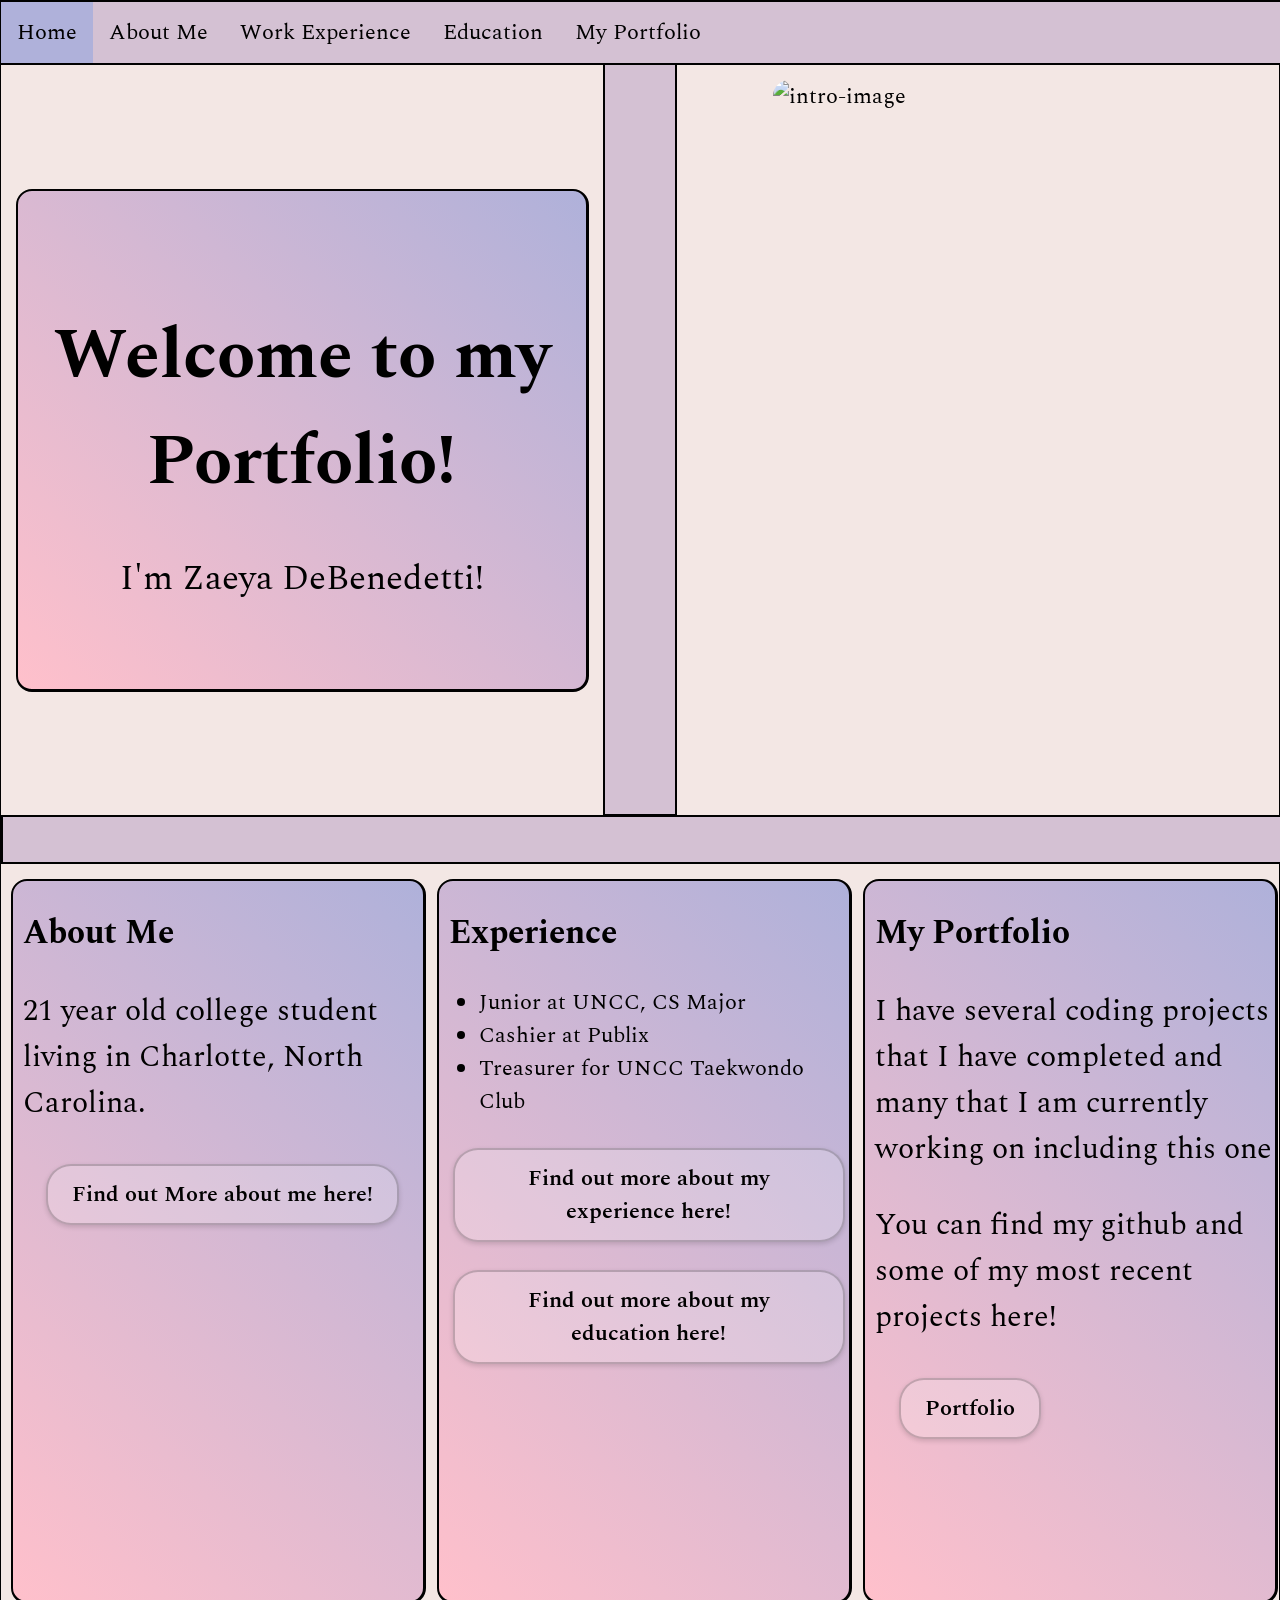
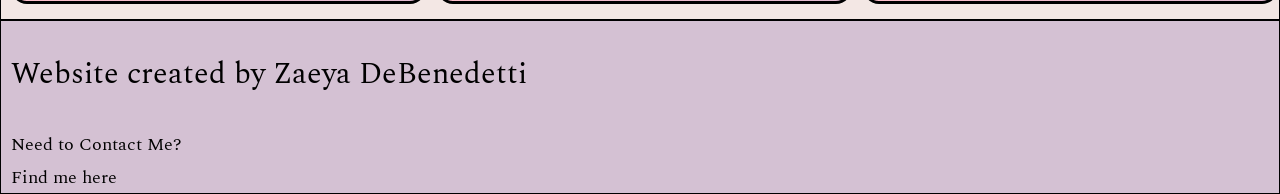
==== index.html @ 3705e1ce "minor fix to index.html" ====
<!doctype html>

<html lang="en">
  <head>
    <meta charset="utf-8" />
    <title>Zaeya's Portfolio</title>
    <link href="./Home/home.css" rel="stylesheet" />
    <link href="./general.css" rel="stylesheet" />
    <link
      href="https://fonts.googleapis.com/css?family=Spectral"
      rel="stylesheet"
    />
    <script src="./Home/home.js"></script>
  </head>
  <style>
    button,
    body {
      font-family: "Spectral";
      font-size: 22px;
    }
  </style>
  <header>
    <section class="nav-bar">
      <ul>
        <li><a class="active" href="">Home</a></li>
        <li><a href="./Bio/about-me.html">About Me</a></li>
        <li><a href="./Experience/work-ex.html">Work Experience</a></li>
        <li><a href="./Experience/education.html">Education</a></li>
        <li><a href="./Portfolio/portfolio-hub.html">My Portfolio</a></li>
      </ul>
    </section>
  </header>
  <body>
    <main class="mc">
      <section class="welcome-home">
        <div class="welcome-text h-block0">
          <h1>Welcome to my Portfolio!</h1>
          <h1>I'm Zaeya DeBenedetti!</h1>
        </div>
        <div class="divider-bar"></div>
        <div class="welcome-img">
          <img src="./Home/home-photos/cover-photo1.png" alt="intro-image" />
        </div>
      </section>
      <div class="filler-bar"></div>
      <section class="intro-home">
        <div class="about-me h-block1">
          <h2>About Me</h2>
          <p>
            21 year old college student living in Charlotte, North Carolina.
          </p>
          <p>
            <a href="../Bio/about-me.html"
              ><button>Find out More about me here!</button></a
            >
          </p>
        </div>
        <div class="exp h-block1">
          <h2>Experience</h2>
          <ul>
            <li>Junior at UNCC, CS Major</li>
            <li>Cashier at Publix</li>
            <li>Treasurer for UNCC Taekwondo Club</li>
          </ul>
          <p>
            <a href="../Experience/work-ex.html"
              ><button>Find out more about my experience here!</button></a
            >
            <a href="../Experience/education.html"
              ><button>Find out more about my education here!</button></a
            >
          </p>
        </div>
        <div class="h-block1">
          <h2>My Portfolio</h2>
          <p>
            I have several coding projects that I have completed and many that I
            am currently working on including this one
          </p>
          <p>
            You can find my github and some of my most recent projects here!
          </p>
          <a href="../Portfolio/portfolio-hub.html"
            ><button>Portfolio</button></a
          >
        </div>
      </section>
    </main>
  </body>
  <footer>
    <section class="foot">
      <p>Website created by Zaeya DeBenedetti</p>
      <small>Need to Contact Me?</small>
      <div></div>
      <small>Find me here</small>
    </section>
  </footer>
</html>
---- Home/home.css ----
.welcome-home {
  display: grid;
  grid-template-columns: 1fr auto 1fr;
  align-items: center;
  background-color: #f3e7e4;
}
section {
  padding: 0;
}
.divider-bar {
  width: 70px;
  height: 100%;
  background-color: #d4c1d3;
  border-top: 0px;
  border-left: 2px;
  border-right: 2px;
  border-style: solid;
  border-top: 0px;
  border-left: 2px;
  border-right: 2px;
  border-style: solid;
}
.welcome-img {
  justify-self: center;
  place-self: center;
}
.welcome-img img {
  height: 80vh;
  width: 32vw;
  border-radius: 1rem;
  margin: 15px 0;
  display: block;
}
.h-block0 {
  width: min(45vw, 520px);
  height: 50vh;
  border-radius: 1rem;
  background-image: linear-gradient(45deg, pink, #afb1da);
  border-left: 2px;
  border-top: 2px;
  border-style: solid;
  display: flex;
  flex-direction: column;
  justify-content: center;
  align-items: center;
  text-align: center;
  justify-self: center;
  place-self: center;
  padding: 1.5rem;
}
.filler-bar {
  width: 100%;
  height: 5vh;
  background-color: #d4c1d3;
  border-top: 1px;
  border-bottom: 1px;
  border-style: solid;
}
.intro-home {
  display: grid;
  grid-template-columns: 1fr 1fr 1fr;
}
.h-block1 {
  width: 32vw;
  height: 80vh;
  border-radius: 1rem;
  background-image: linear-gradient(45deg, pink, #afb1da);
  border-left: 2px;
  border-top: 2px;
  border-style: solid;
  margin-left: 10px;
  margin-top: 15px;
  margin-bottom: 15px;
  transition: transform 0.3s ease;
  cursor: pointer;
}

.h-block1:hover {
  transform: scale(1.05);
}
.exp-intro {
  display: flex;
  flex-direction: row-reverse;
}
.port-intro {
  display: flex;
}
.welcome-home .welcome-text h1 {
  padding-left: 0;
}
.welcome-home .welcome-text h1:first-of-type {
  font-size: 70px;
  margin-bottom: 0.5rem;
}
.welcome-home .welcome-text h1:last-of-type {
  font-size: 35px;
  font-weight: 400;
}
p {
  font-size: 30px;
}
a {
  padding-left: 30px;
}

/* Button Styling */
button {
  background-color: #fff3;
  color: black;
  border: 2px solid #0003;
  border-radius: 25px;
  padding: 12px 24px;
  font-size: 16px;
  font-weight: 600;
  cursor: pointer;
  transition: background-color 0.3s ease, transform 0.3s ease;
  text-decoration: none;
  display: inline-block;
  margin: 8px 4px;
  box-shadow: 0 2px 5px rgba(0, 0, 0, 0.15);
}

button:hover {
  background-color: #fff6;
  transform: translateY(-2px);
  box-shadow: 0 4px 9px rgba(0, 0, 0, 0.22);
}

button:active {
  transform: translateY(0);
}

/* Button Container Alignment */
.about-me p:last-of-type,
.exp p {
  display: flex;
  flex-direction: column;
  align-items: center;
  gap: 12px;
  margin-top: 15px;
}

.exp p a,
.h-block1 p:last-of-type a,
.about-me p:last-of-type a {
  padding-left: 0;
}

.h-block1 p:last-of-type {
  display: flex;
  justify-content: center;
  margin-top: 15px;
}
---- general.css ----
/* General CSS that all webpages will use. This will make the various css files less redundant as I can pull from this general document.
File will replace the footer file as footer will now be included in this file
File will feature nav-bar, footer and various section elements that are found among all the files so far */

/* Nav-Bar */
.nav-bar ul {
  list-style-type: none;
  margin: 0;
  padding: 0;
  background-color: #d4c1d3;
  display: flex;
}
.nav-bar ul li a {
  display: block;
  color: black;
  padding: 14px 16px;
  text-decoration: none;
}
.nav-bar ul li a:hover {
  background-color: #afb1da;
}
.nav-bar ul li a.active {
  background-color: #afb1da;
}
.nav-bar {
  padding-top: 0;
  width: 100%;
  float: left;
  border-top: 2px;
  border-style: solid;
}

/* common body css properties */
body h1,
h2,
h3,
p,
small {
  padding-left: 10px;
}
body {
  background-color: #f3e7e4;
  color: black;
  margin: 0;
  padding: 0;
}
section {
  border: 1px;
  border-style: solid;
  overflow: hidden;
}
.sec-title {
  background-color: #d4c1d3;
  border-top: 2px;
  border-bottom: 2px;
  border-style: solid;
}
/* Footer */
.foot {
  background-color: #d4c1d3;
}
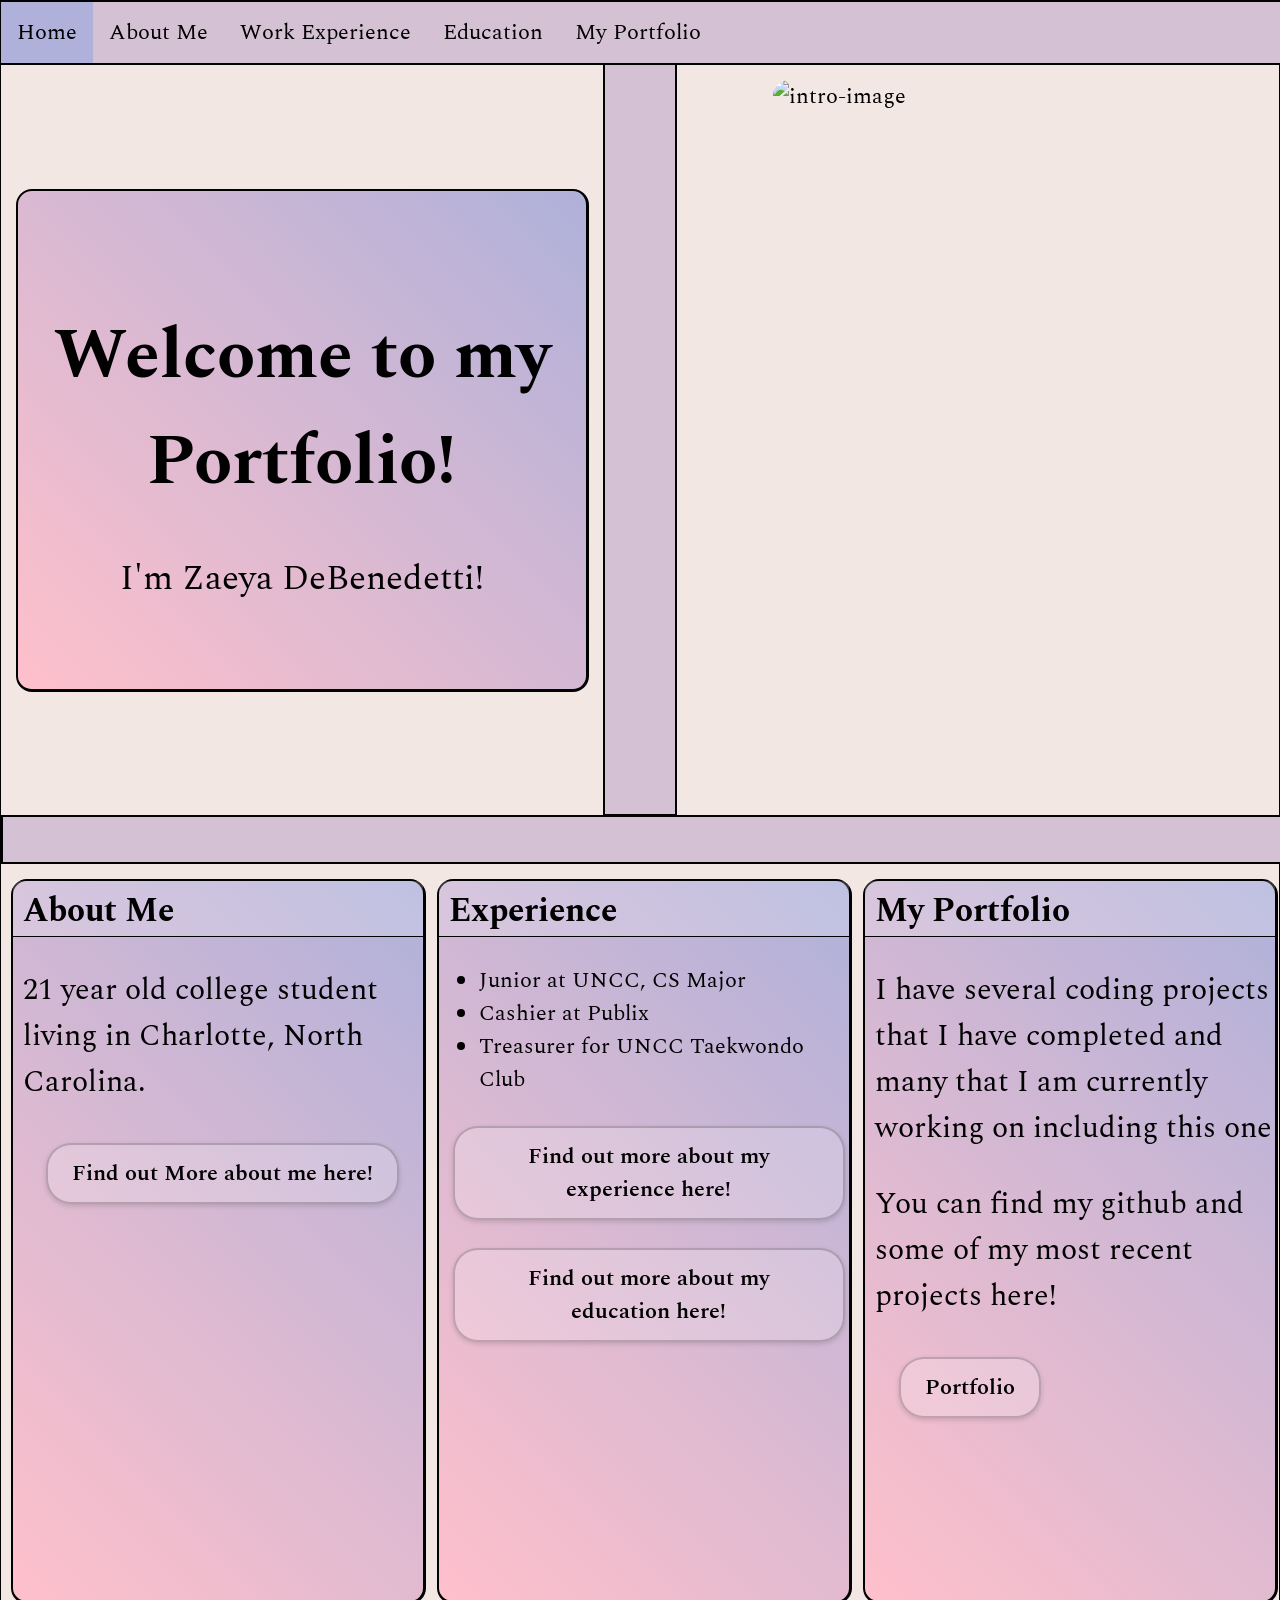
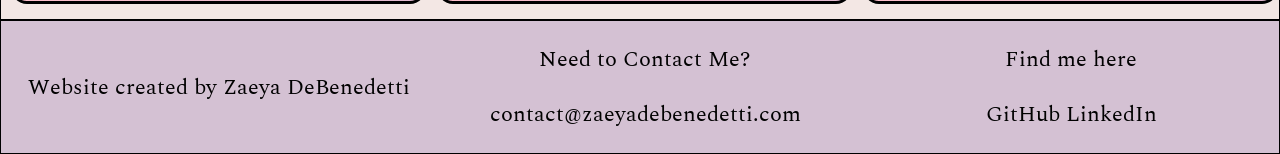
==== commit 0d200a95: "Basic footer implemented" ====
--- a/index.html
+++ b/index.html
@@ -89,10 +89,25 @@
   </body>
   <footer>
     <section class="foot">
-      <p>Website created by Zaeya DeBenedetti</p>
-      <small>Need to Contact Me?</small>
-      <div></div>
-      <small>Find me here</small>
+      <div>
+        <p>Website created by Zaeya DeBenedetti</p>
+      </div>
+      <div>
+        <p>Need to Contact Me?</p>
+        <p>
+          <a
+            href="mailto:contact@zaeyadebenedetti.com?subject=Portfolio%20Inquiry"
+            >contact@zaeyadebenedetti.com</a
+          >
+        </p>
+      </div>
+      <div>
+        <p>Find me here</p>
+        <p>
+          <a href="https://github.com/Azeyzzz">GitHub</a>
+          <a href="https://www.linkedin.com/in/zaeyadebenedetti/">LinkedIn</a>
+        </p>
+      </div>
     </section>
   </footer>
 </html>
--- a/Home/home.css
+++ b/Home/home.css
@@ -96,40 +96,22 @@
   font-size: 35px;
   font-weight: 400;
 }
-p {
+main p {
   font-size: 30px;
 }
-a {
+main a {
   padding-left: 30px;
 }
-
-/* Button Styling */
-button {
+.h-block1 h2 {
+  border-bottom: 1px;
+  border-top: 0px;
+  border-right: 0px;
+  border-left: 0px;
+  border-style: solid;
+  margin-top: 0px;
+  padding-top: 5px;
   background-color: #fff3;
-  color: black;
-  border: 2px solid #0003;
-  border-radius: 25px;
-  padding: 12px 24px;
-  font-size: 16px;
-  font-weight: 600;
-  cursor: pointer;
-  transition: background-color 0.3s ease, transform 0.3s ease;
-  text-decoration: none;
-  display: inline-block;
-  margin: 8px 4px;
-  box-shadow: 0 2px 5px rgba(0, 0, 0, 0.15);
 }
-
-button:hover {
-  background-color: #fff6;
-  transform: translateY(-2px);
-  box-shadow: 0 4px 9px rgba(0, 0, 0, 0.22);
-}
-
-button:active {
-  transform: translateY(0);
-}
-
 /* Button Container Alignment */
 .about-me p:last-of-type,
 .exp p {
@@ -151,3 +133,6 @@
   justify-content: center;
   margin-top: 15px;
 }
+button {
+  margin: 8px 4px;
+}
--- a/general.css
+++ b/general.css
@@ -55,7 +55,46 @@
   border-bottom: 2px;
   border-style: solid;
 }
+/* button styling */
+button {
+  background-color: #fff3;
+  color: black;
+  border: 2px solid #0003;
+  border-radius: 25px;
+  padding: 12px 24px;
+  font-size: 16px;
+  font-weight: 600;
+  cursor: pointer;
+  transition:
+    background-color 0.3s ease,
+    transform 0.3s ease;
+  text-decoration: none;
+  display: inline-block;
+  box-shadow: 0 2px 5px rgba(0, 0, 0, 0.15);
+}
+button:hover {
+  background-color: #fff6;
+  transform: translateY(-2px);
+  box-shadow: 0 4px 9px rgba(0, 0, 0, 0.22);
+}
+
+button:active {
+  transform: translateY(0);
+}
 /* Footer */
 .foot {
+  display: grid;
+  grid-template-columns: 1fr 1fr 1fr;
   background-color: #d4c1d3;
+  align-items: center;
+  text-align: center;
 }
+
+.foot a {
+  color: black;
+  text-decoration: none;
+}
+
+.foot a:hover {
+  text-decoration: underline;
+}
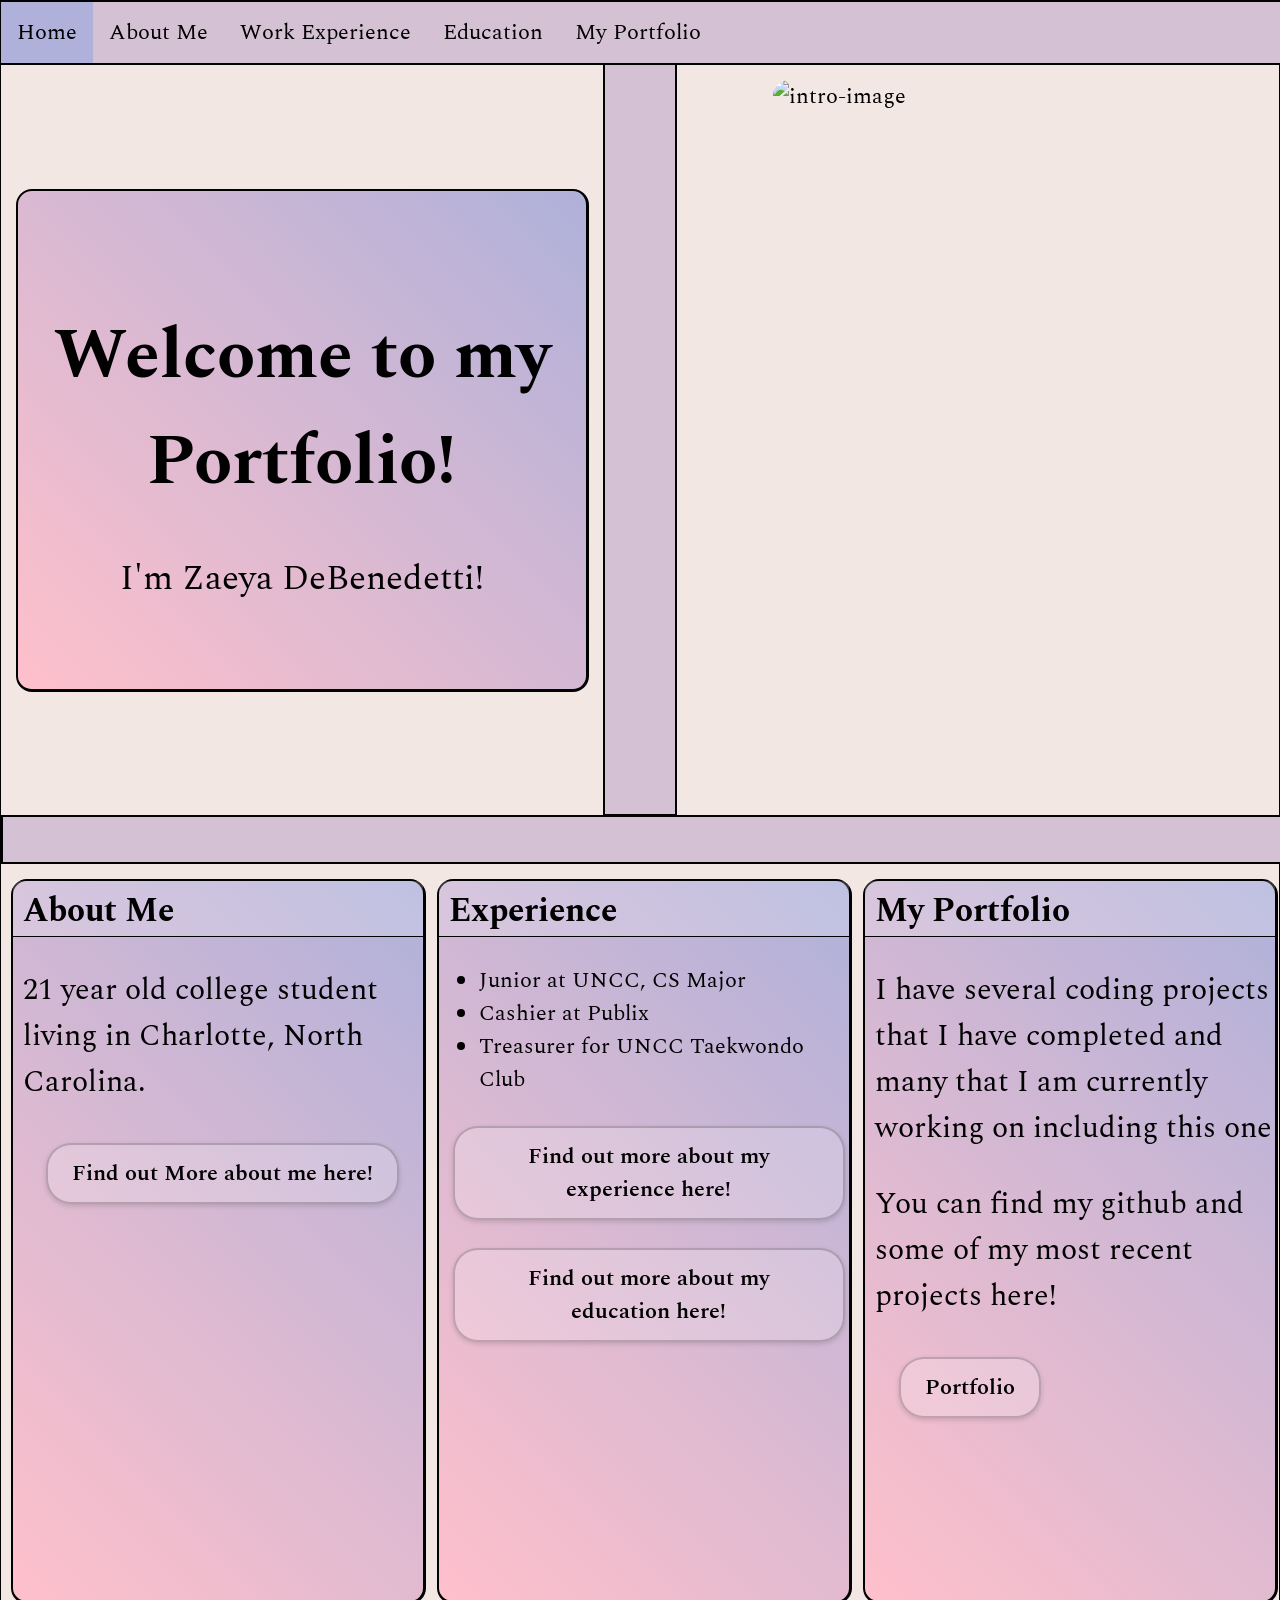
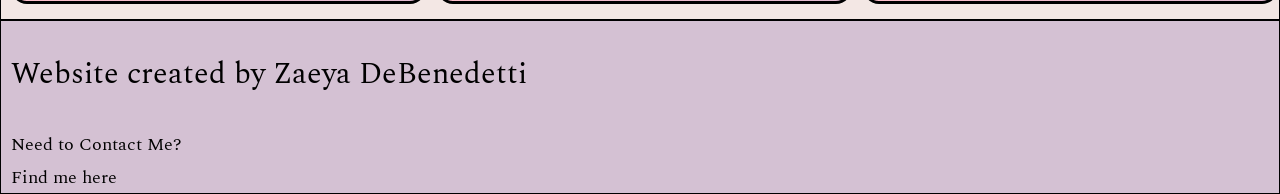
==== commit 31dc489b: "Revert "Basic footer implemented"" ====
--- a/index.html
+++ b/index.html
@@ -89,25 +89,10 @@
   </body>
   <footer>
     <section class="foot">
-      <div>
-        <p>Website created by Zaeya DeBenedetti</p>
-      </div>
-      <div>
-        <p>Need to Contact Me?</p>
-        <p>
-          <a
-            href="mailto:contact@zaeyadebenedetti.com?subject=Portfolio%20Inquiry"
-            >contact@zaeyadebenedetti.com</a
-          >
-        </p>
-      </div>
-      <div>
-        <p>Find me here</p>
-        <p>
-          <a href="https://github.com/Azeyzzz">GitHub</a>
-          <a href="https://www.linkedin.com/in/zaeyadebenedetti/">LinkedIn</a>
-        </p>
-      </div>
+      <p>Website created by Zaeya DeBenedetti</p>
+      <small>Need to Contact Me?</small>
+      <div></div>
+      <small>Find me here</small>
     </section>
   </footer>
 </html>
--- a/Home/home.css
+++ b/Home/home.css
@@ -96,10 +96,10 @@
   font-size: 35px;
   font-weight: 400;
 }
-main p {
+p {
   font-size: 30px;
 }
-main a {
+a {
   padding-left: 30px;
 }
 .h-block1 h2 {
--- a/general.css
+++ b/general.css
@@ -83,18 +83,5 @@
 }
 /* Footer */
 .foot {
-  display: grid;
-  grid-template-columns: 1fr 1fr 1fr;
   background-color: #d4c1d3;
-  align-items: center;
-  text-align: center;
 }
-
-.foot a {
-  color: black;
-  text-decoration: none;
-}
-
-.foot a:hover {
-  text-decoration: underline;
-}
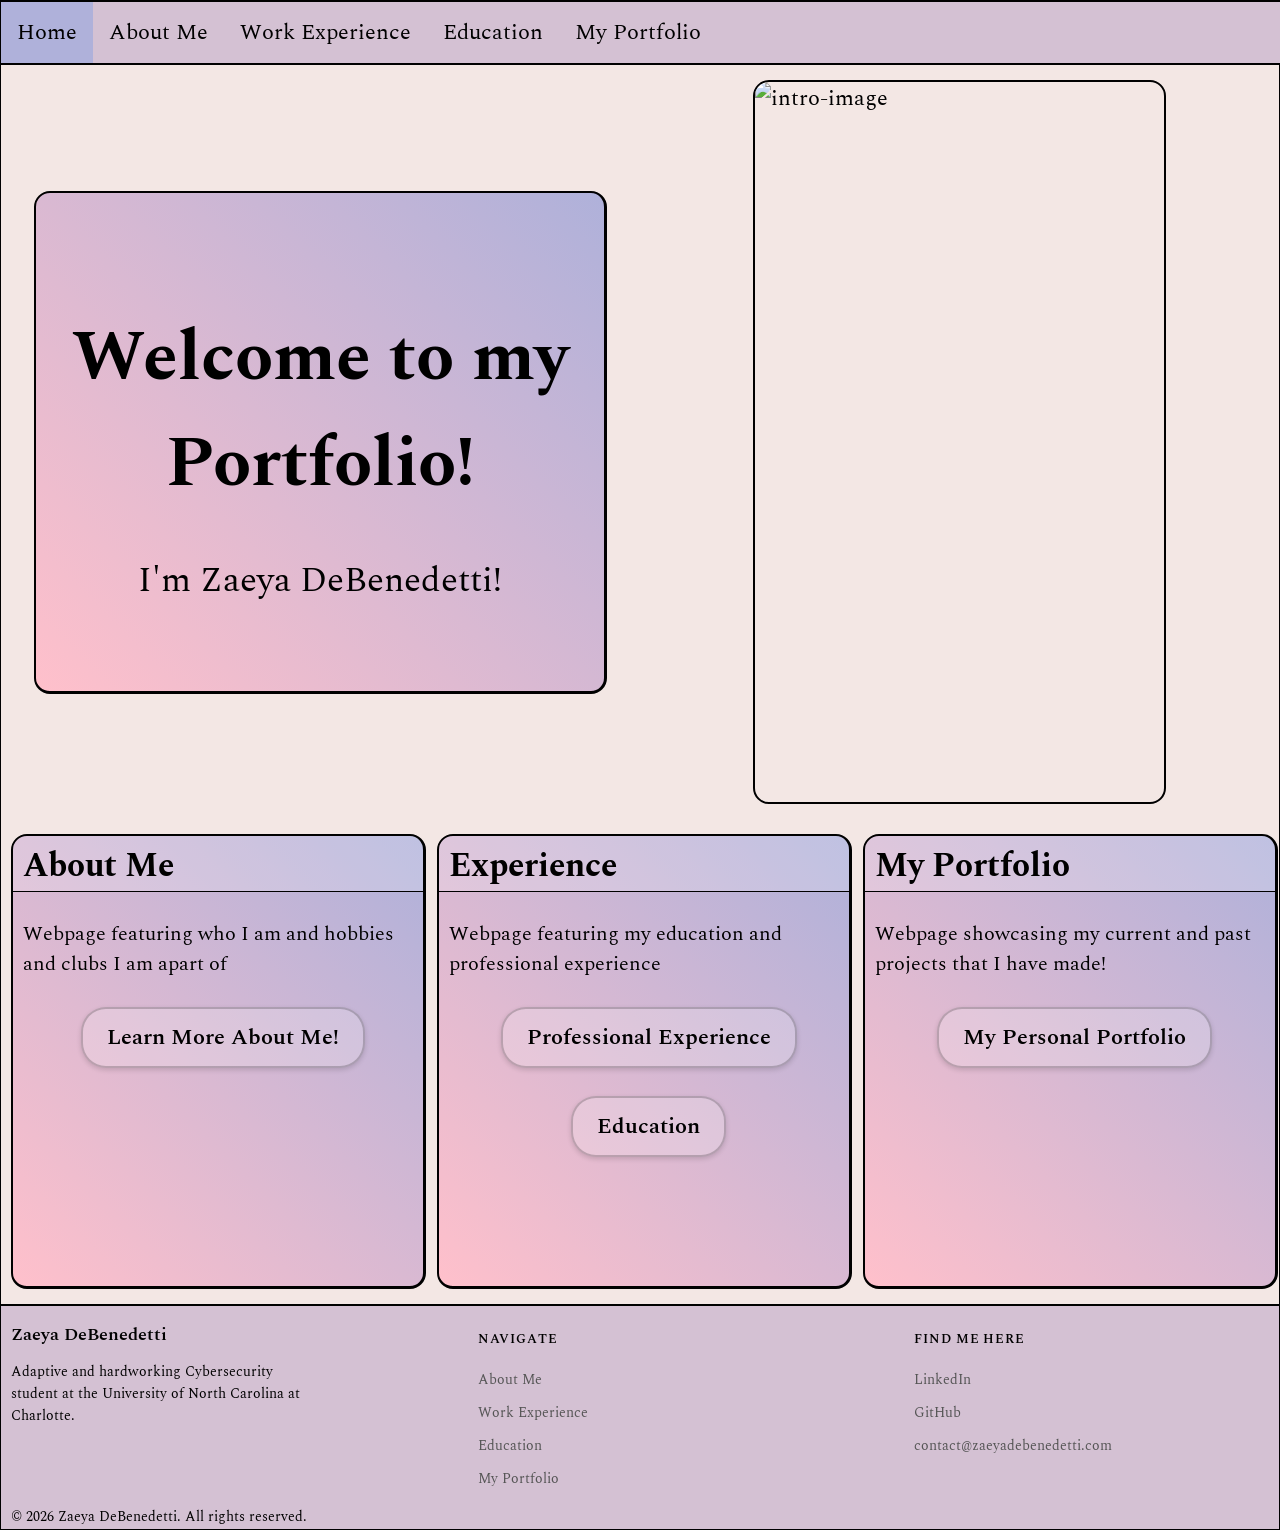
==== commit 43575fe1: "Final changes to index page and footer" ====
--- a/index.html
+++ b/index.html
@@ -37,62 +37,95 @@
           <h1>Welcome to my Portfolio!</h1>
           <h1>I'm Zaeya DeBenedetti!</h1>
         </div>
-        <div class="divider-bar"></div>
         <div class="welcome-img">
           <img src="./Home/home-photos/cover-photo1.png" alt="intro-image" />
         </div>
       </section>
-      <div class="filler-bar"></div>
       <section class="intro-home">
         <div class="about-me h-block1">
           <h2>About Me</h2>
-          <p>
-            21 year old college student living in Charlotte, North Carolina.
-          </p>
+          <p>Webpage featuring who I am and hobbies and clubs I am apart of</p>
           <p>
             <a href="../Bio/about-me.html"
-              ><button>Find out More about me here!</button></a
+              ><button>Learn More About Me!</button></a
             >
           </p>
         </div>
         <div class="exp h-block1">
           <h2>Experience</h2>
-          <ul>
-            <li>Junior at UNCC, CS Major</li>
-            <li>Cashier at Publix</li>
-            <li>Treasurer for UNCC Taekwondo Club</li>
-          </ul>
+          <p>Webpage featuring my education and professional experience</p>
           <p>
             <a href="../Experience/work-ex.html"
-              ><button>Find out more about my experience here!</button></a
+              ><button>Professional Experience</button></a
             >
             <a href="../Experience/education.html"
-              ><button>Find out more about my education here!</button></a
+              ><button>Education</button></a
             >
           </p>
         </div>
-        <div class="h-block1">
+        <div class="port h-block1">
           <h2>My Portfolio</h2>
           <p>
-            I have several coding projects that I have completed and many that I
-            am currently working on including this one
+            Webpage showcasing my current and past projects that I have made!
           </p>
           <p>
-            You can find my github and some of my most recent projects here!
+            <a href="../Portfolio/portfolio-hub.html"
+              ><button>My Personal Portfolio</button></a
+            >
           </p>
-          <a href="../Portfolio/portfolio-hub.html"
-            ><button>Portfolio</button></a
-          >
         </div>
       </section>
     </main>
+    <footer>
+      <section class="foot">
+        <div class="zaeya-footer">
+          <h2>Zaeya DeBenedetti</h2>
+          <p>
+            Adaptive and hardworking Cybersecurity student at the University of
+            North Carolina at Charlotte.
+          </p>
+          <p class="rights-footer">
+            © 2026 Zaeya DeBenedetti. All rights reserved.
+          </p>
+        </div>
+        <div class="footer-nav">
+          <h3>Navigate</h3>
+          <ul>
+            <!-- <li><a href="./index.html">Home</a></li> -->
+            <li><a href="../Bio/about-me.html">About Me</a></li>
+            <li><a href="../Experience/work-ex.html">Work Experience</a></li>
+            <li><a href="../Experience/education.html">Education</a></li>
+            <li><a href="../Portfolio/portfolio-hub.html">My Portfolio</a></li>
+          </ul>
+        </div>
+        <div class="footer-nav">
+          <h3>FInd me Here</h3>
+          <ul>
+            <li>
+              <a
+                href="https://www.linkedin.com/in/zaeyadebenedetti/"
+                target="_blank"
+                rel="noopener noreferrer"
+                >LinkedIn</a
+              >
+            </li>
+            <li>
+              <a
+                href="https://github.com/Azeyzzz"
+                target="_blank"
+                rel="noopener noreferrer"
+                >GitHub</a
+              >
+            </li>
+            <li>
+              <a
+                href="mailto:contact@zaeyadebenedetti.com?subject=Portfolio%20Inquiry&body=Hi%20Zaeya%2C"
+                >contact@zaeyadebenedetti.com</a
+              >
+            </li>
+          </ul>
+        </div>
+      </section>
+    </footer>
   </body>
-  <footer>
-    <section class="foot">
-      <p>Website created by Zaeya DeBenedetti</p>
-      <small>Need to Contact Me?</small>
-      <div></div>
-      <small>Find me here</small>
-    </section>
-  </footer>
 </html>
--- a/Home/home.css
+++ b/Home/home.css
@@ -1,11 +1,15 @@
 .welcome-home {
   display: grid;
-  grid-template-columns: 1fr auto 1fr;
+  grid-template-columns: 1fr 1fr;
   align-items: center;
   background-color: #f3e7e4;
+  border-bottom: 0px;
 }
 section {
   padding: 0;
+}
+.section:nth-child(4) {
+  border: 0px;
 }
 .divider-bar {
   width: 70px;
@@ -30,6 +34,8 @@
   border-radius: 1rem;
   margin: 15px 0;
   display: block;
+  border: 2px;
+  border-style: solid;
 }
 .h-block0 {
   width: min(45vw, 520px);
@@ -59,10 +65,11 @@
 .intro-home {
   display: grid;
   grid-template-columns: 1fr 1fr 1fr;
+  border-top: 0px;
 }
 .h-block1 {
   width: 32vw;
-  height: 80vh;
+  height: 50vh;
   border-radius: 1rem;
   background-image: linear-gradient(45deg, pink, #afb1da);
   border-left: 2px;
@@ -73,9 +80,11 @@
   margin-bottom: 15px;
   transition: transform 0.3s ease;
   cursor: pointer;
+  overflow: scroll;
 }
 
-.h-block1:hover {
+.h-block1:hover,
+.h-block0:hover {
   transform: scale(1.05);
 }
 .exp-intro {
@@ -97,10 +106,7 @@
   font-weight: 400;
 }
 p {
-  font-size: 30px;
-}
-a {
-  padding-left: 30px;
+  font-size: 20px;
 }
 .h-block1 h2 {
   border-bottom: 1px;
@@ -114,7 +120,8 @@
 }
 /* Button Container Alignment */
 .about-me p:last-of-type,
-.exp p {
+.exp p,
+.port p {
   display: flex;
   flex-direction: column;
   align-items: center;
@@ -123,6 +130,7 @@
 }
 
 .exp p a,
+.port p a,
 .h-block1 p:last-of-type a,
 .about-me p:last-of-type a {
   padding-left: 0;
@@ -136,3 +144,6 @@
 button {
   margin: 8px 4px;
 }
+button .footer-nav h3 {
+  padding-left: 70px !important;
+}
--- a/general.css
+++ b/general.css
@@ -31,9 +31,16 @@
 }
 
 /* common body css properties */
+html,
+body {
+  margin: 0;
+  padding: 0;
+  height: 100%;
+}
 body h1,
 h2,
 h3,
+h4,
 p,
 small {
   padding-left: 10px;
@@ -82,6 +89,61 @@
   transform: translateY(0);
 }
 /* Footer */
-.foot {
+section.foot {
   background-color: #d4c1d3;
+  display: grid;
+  grid-template-columns: repeat(auto-fit, minmax(150px, 1fr));
+  gap: 2rem;
+  margin-bottom: 2.5rem;
 }
+.zaeya-footer p {
+  font-size: 0.85rem;
+  line-height: 1.6;
+  max-width: 300px;
+}
+
+.zaeya-footer h2 {
+  font-size: 1.1rem;
+  font-weight: 600;
+}
+.zaeya-footer h4 {
+  font-size: 0.9rem;
+  font-weight: 600;
+}
+.footer-nav h3 {
+  font-size: 0.8rem;
+  font-weight: 600;
+  text-transform: uppercase;
+  letter-spacing: 0.07em;
+  margin-bottom: 0.75rem;
+  padding-left: 40px;
+  padding-top: 10px;
+}
+
+.footer-nav ul {
+  list-style: none;
+  display: flex;
+  flex-direction: column;
+  margin-top: 0;
+}
+
+.footer-nav ul li a {
+  font-size: 0.9rem;
+  color: #555;
+  text-decoration: none;
+  transition: color 0.15s;
+}
+
+.footer-nav ul li a:hover {
+  color: #111;
+}
+
+.rights-footer {
+  margin-top: 80px;
+  margin-bottom: 0px;
+}
+
+.footer-bottom p {
+  font-size: 0.8rem;
+  color: #aaa;
+}
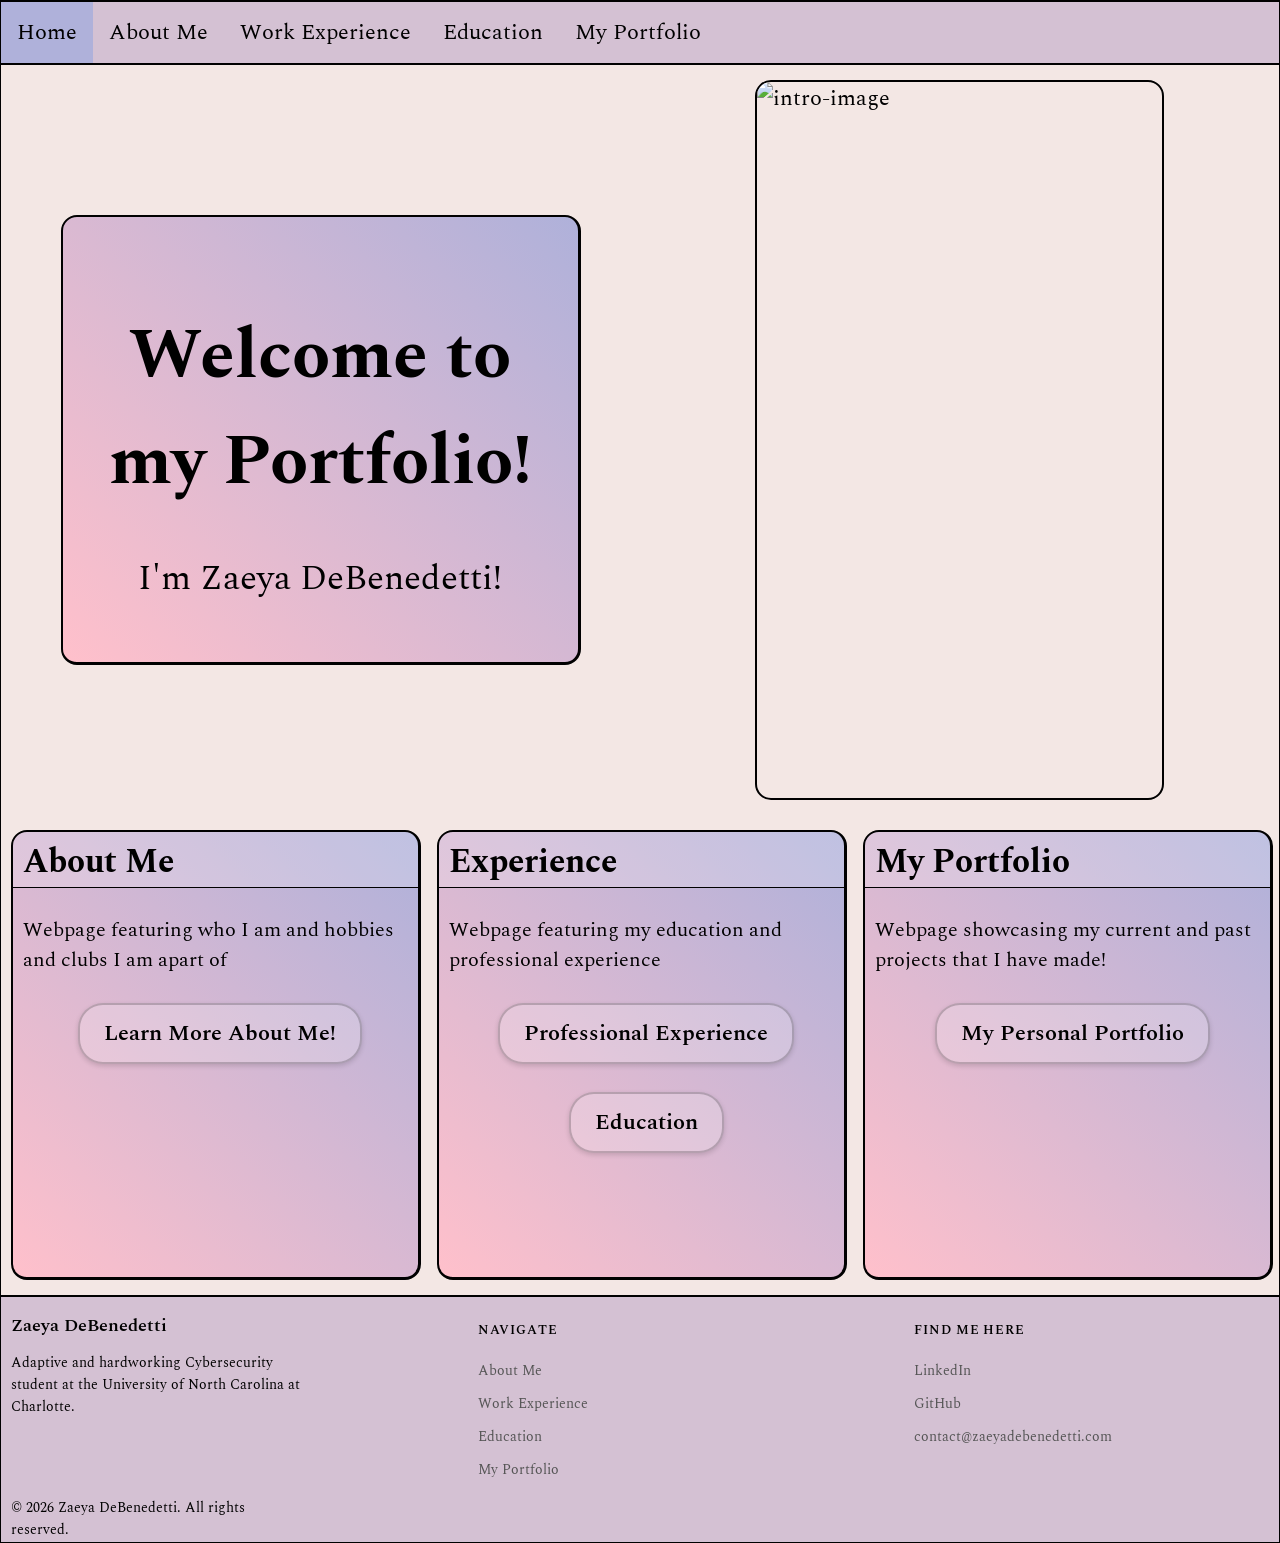
==== commit 3cc08604: "Final polishes done with the help of AI" ====
--- a/index.html
+++ b/index.html
@@ -3,6 +3,7 @@
 <html lang="en">
   <head>
     <meta charset="utf-8" />
+    <meta name="viewport" content="width=device-width, initial-scale=1" />
     <title>Zaeya's Portfolio</title>
     <link href="./Home/home.css" rel="stylesheet" />
     <link href="./general.css" rel="stylesheet" />
@@ -16,7 +17,7 @@
     button,
     body {
       font-family: "Spectral";
-      font-size: 22px;
+      font-size: clamp(16px, 1.8vw, 22px);
     }
   </style>
   <header>
--- a/Home/home.css
+++ b/Home/home.css
@@ -80,7 +80,7 @@
   margin-bottom: 15px;
   transition: transform 0.3s ease;
   cursor: pointer;
-  overflow: scroll;
+  overflow: auto;
 }
 
 .h-block1:hover,
@@ -147,3 +147,56 @@
 button .footer-nav h3 {
   padding-left: 70px !important;
 }
+
+@media (max-width: 1024px) {
+  .welcome-home {
+    grid-template-columns: 1fr;
+    gap: 1rem;
+    padding: 12px;
+  }
+
+  .welcome-img img {
+    width: min(92vw, 520px);
+    height: auto;
+    max-height: 70vh;
+  }
+
+  .h-block0 {
+    width: min(92vw, 620px);
+    height: auto;
+    min-height: 260px;
+  }
+
+  .intro-home {
+    grid-template-columns: 1fr 1fr;
+    gap: 12px;
+    padding: 12px;
+  }
+
+  .h-block1 {
+    width: 100%;
+    height: auto;
+    min-height: 280px;
+    margin: 0;
+    overflow: auto;
+  }
+
+  .welcome-home .welcome-text h1:first-of-type {
+    font-size: clamp(34px, 6vw, 56px);
+  }
+
+  .welcome-home .welcome-text h1:last-of-type {
+    font-size: clamp(22px, 3.8vw, 34px);
+  }
+}
+
+@media (max-width: 700px) {
+  .intro-home {
+    grid-template-columns: 1fr;
+  }
+
+  .h-block1:hover,
+  .h-block0:hover {
+    transform: scale(1.01);
+  }
+}
--- a/general.css
+++ b/general.css
@@ -147,3 +147,56 @@
   font-size: 0.8rem;
   color: #aaa;
 }
+
+/* Responsive baseline */
+* {
+  box-sizing: border-box;
+}
+
+img {
+  max-width: 100%;
+  height: auto;
+  display: block;
+}
+
+section {
+  overflow: visible;
+}
+
+@media (max-width: 1024px) {
+  .nav-bar ul {
+    flex-wrap: wrap;
+  }
+
+  .nav-bar ul li a {
+    padding: 10px 12px;
+  }
+
+  .footer-nav h3 {
+    padding-left: 10px;
+  }
+
+  .rights-footer {
+    margin-top: 24px;
+  }
+}
+
+@media (max-width: 700px) {
+  .nav-bar ul li {
+    flex: 1 1 50%;
+  }
+
+  .nav-bar ul li a {
+    text-align: center;
+  }
+
+  section.foot {
+    grid-template-columns: 1fr;
+    gap: 1rem;
+    margin-bottom: 0;
+  }
+
+  .footer-nav ul {
+    padding-left: 12px;
+  }
+}
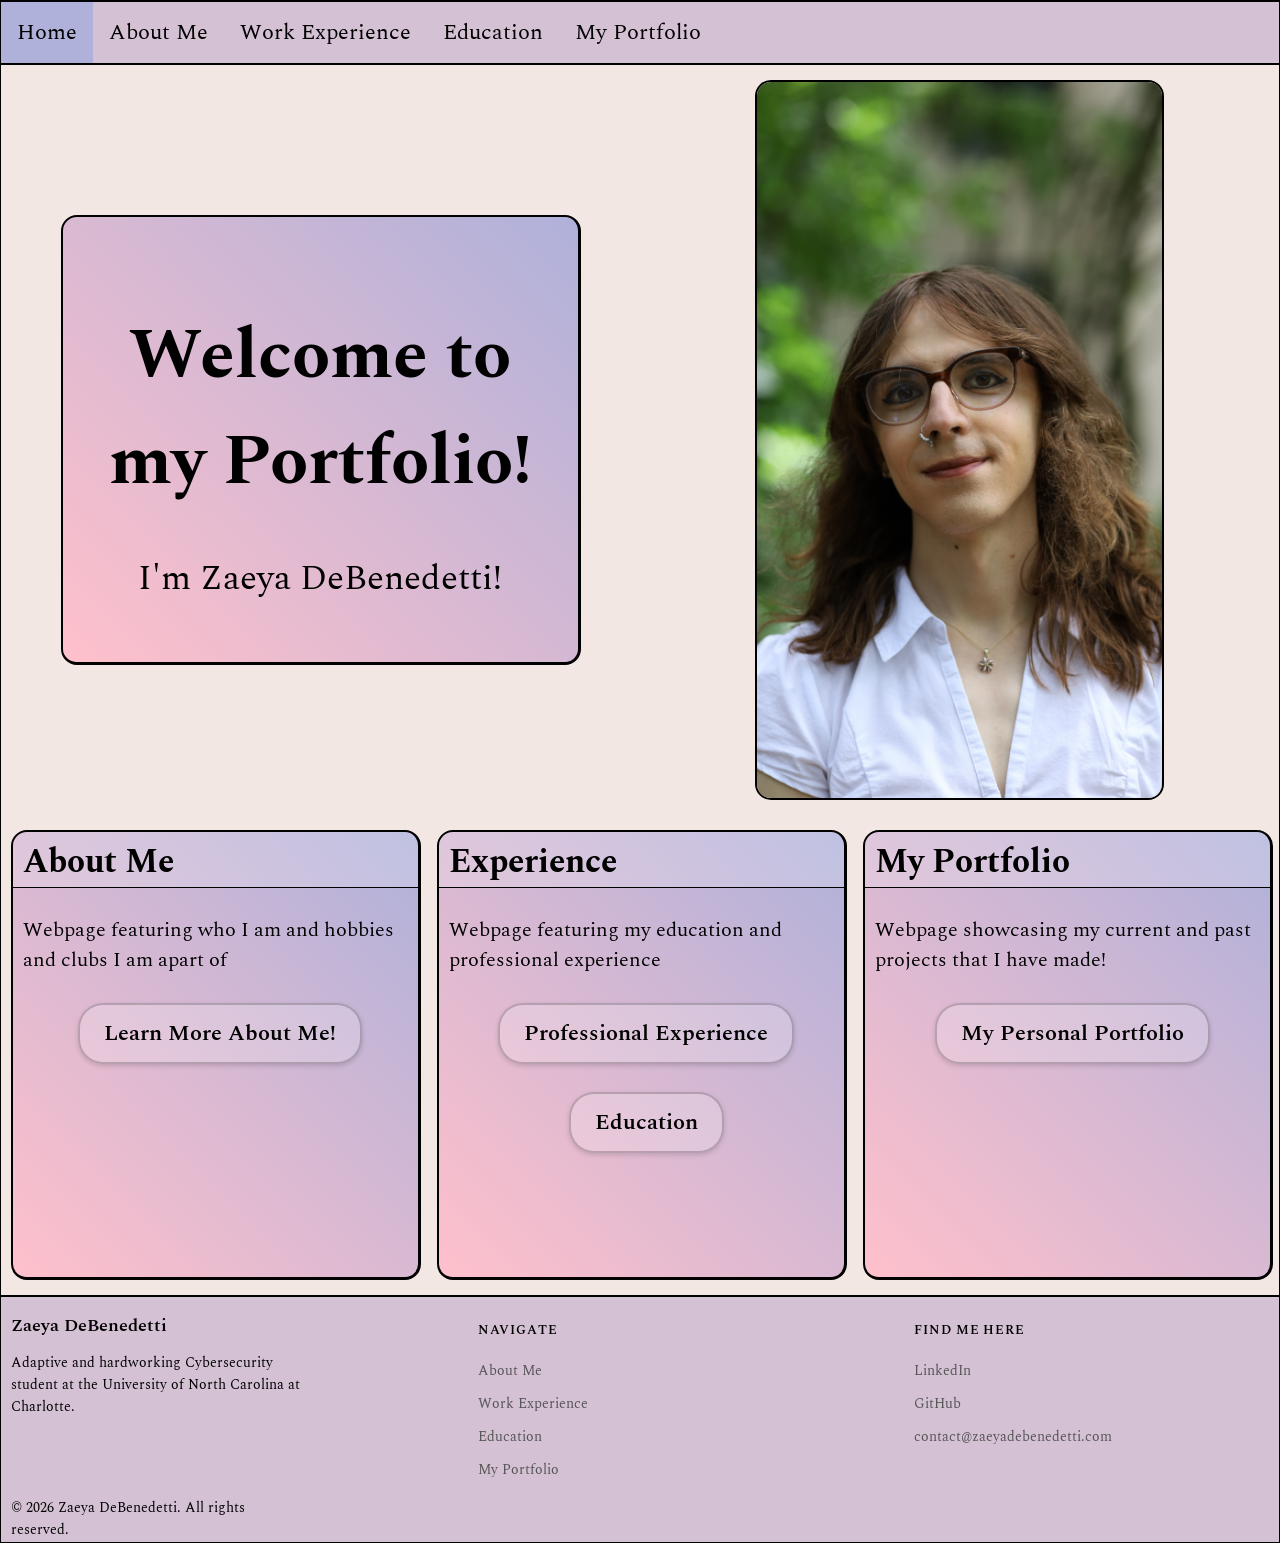
==== commit ad9dcfc5: "June update: New photos and info" ====
--- a/index.html
+++ b/index.html
@@ -39,7 +39,7 @@
           <h1>I'm Zaeya DeBenedetti!</h1>
         </div>
         <div class="welcome-img">
-          <img src="./Home/home-photos/cover-photo1.png" alt="intro-image" />
+          <img src="./Home/home-photos/home-cover.jpg" alt="intro-image" />
         </div>
       </section>
       <section class="intro-home">
--- a/Home/home.css
+++ b/Home/home.css
@@ -36,6 +36,7 @@
   display: block;
   border: 2px;
   border-style: solid;
+  object-fit: cover;
 }
 .h-block0 {
   width: min(45vw, 520px);
